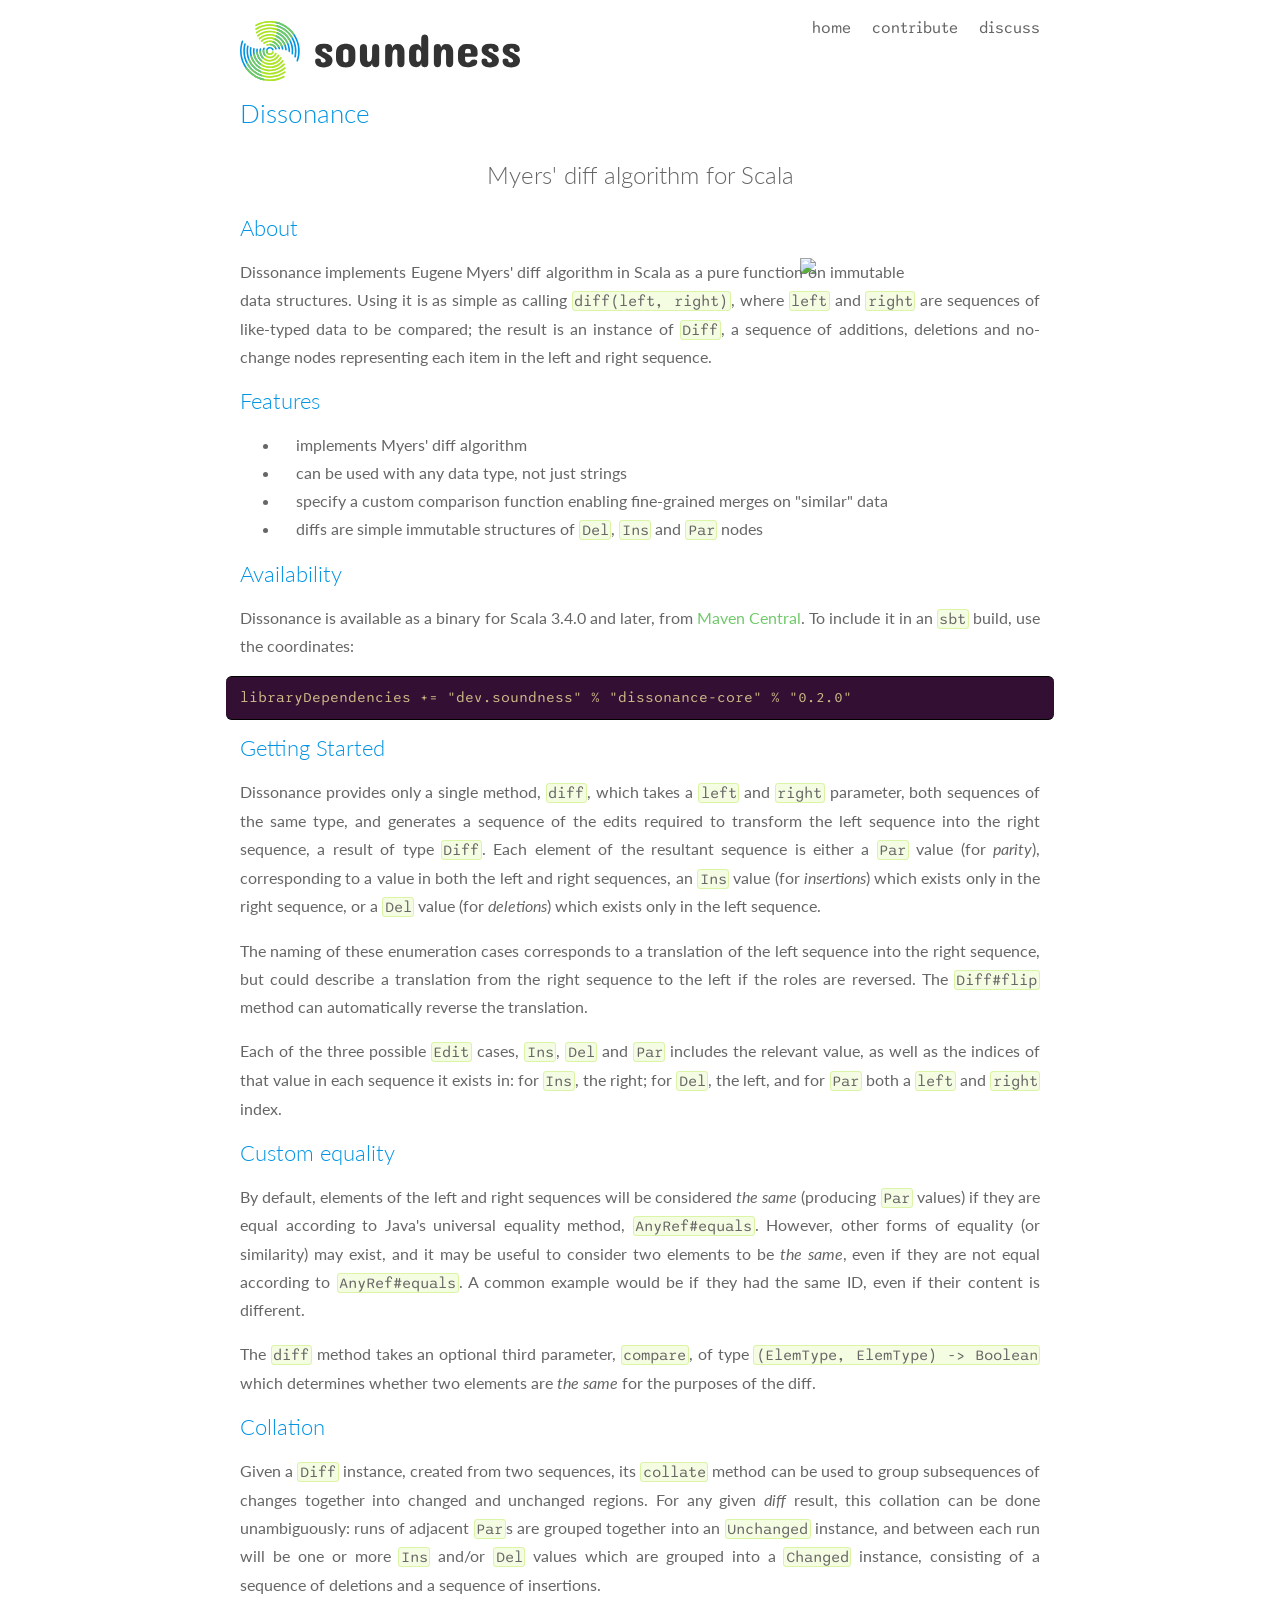
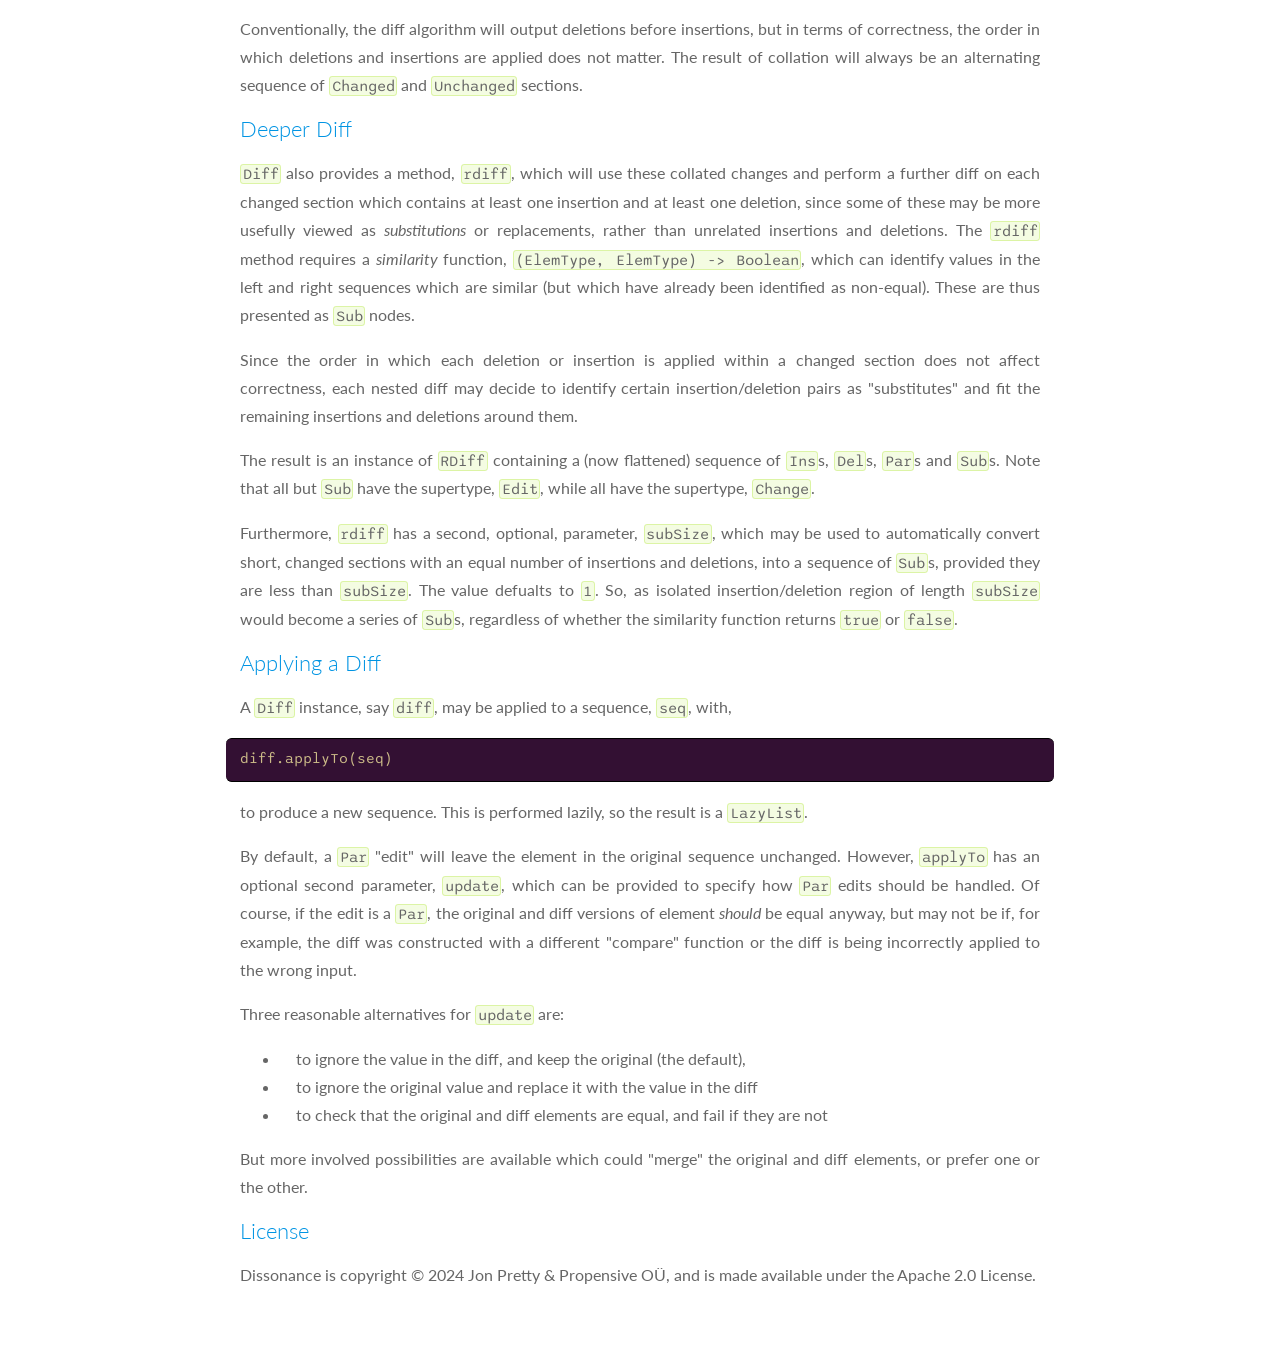
==== dissonance/index.html @ acb8f37b "Add `dissonance` page" ====
<!doctype html>
<html>
    <head>
        <title>Soundness: Dissonance</title>
        <meta charset="utf-8" />
        <link rel="stylesheet" href="/styles.css" />
        <link rel="icon" type="image/x-icon" href="/images/logo2.svg" />
    </head>
    <body>
        <nav>
            <ul>
                <li><a href="/">home</a></li>
                <li>
                    <a href="https://github.com/propensive/soundness"
                        >contribute</a
                    >
                </li>
                <li>
                    <a href="https://discord.com/invite/MBUrkTgMnA">discuss</a>
                </li>
            </ul>
        </nav>
        <main>
            <h2>Dissonance</h2>
            <p class="intro">
              Myers' diff algorithm for Scala
            </p>
            <h3>About</h3>
            <p>
                <img
                    src="https://github.com/propensive/dissonance/raw/main/doc/logo.svg"
                />

                Dissonance implements Eugene Myers' diff algorithm in Scala as a pure function
on immutable data structures. Using it is as simple as calling
<code>diff(left, right)</code>, where <code>left</code> and <code>right</code> are sequences of like-typed data
to be compared; the result is an instance of <code>Diff</code>, a sequence of additions,
deletions and no-change nodes representing each item in the left and right
sequence.</p>
            <h3>Features</h3>
            <ul>
              <li>implements Myers' diff algorithm</li>
              <li>can be used with any data type, not just strings</li>
              <li>specify a custom comparison function enabling fine-grained merges on "similar" data</li>
              <li>diffs are simple immutable structures of <code>Del</code>, <code>Ins</code> and <code>Par</code> nodes</li>
            </ul>

            <h3>Availability</h3>
            <p>
                Dissonance is available as a binary for Scala 3.4.0 and later,
                from <a href="https://central.sonatype.com">Maven Central</a>.
                To include it in an <code>sbt</code> build, use the coordinates:
            </p>
            <pre>libraryDependencies += "dev.soundness" % "dissonance-core" % "0.2.0"</pre>
            <h3>Getting Started</h3>
<p>Dissonance provides only a single method, <code>diff</code>, which takes a <code>left</code> and
<code>right</code> parameter, both sequences of the same type, and generates a sequence of
the edits required to transform the left sequence into the right sequence, a
result of type <code>Diff</code>. Each element of the resultant sequence is either a <code>Par</code>
value (for <em>parity</em>), corresponding to a value in both the left and right
sequences, an <code>Ins</code> value (for <em>insertions</em>) which exists only in the right
sequence, or a <code>Del</code> value (for <em>deletions</em>) which exists only in the left
sequence.</p>

<p>The naming of these enumeration cases corresponds to a translation of the left
sequence into the right sequence, but could describe a translation from the
right sequence to the left if the roles are reversed. The <code>Diff#flip</code> method
can automatically reverse the translation.</p>

<p>Each of the three possible <code>Edit</code> cases, <code>Ins</code>, <code>Del</code> and <code>Par</code> includes the
relevant value, as well as the indices of that value in each sequence it exists
in: for <code>Ins</code>, the right; for <code>Del</code>, the left, and for <code>Par</code> both a <code>left</code> and
<code>right</code> index.</p>

<h3>Custom equality</h3>

<p>By default, elements of the left and right sequences will be considered <em>the
same</em> (producing <code>Par</code> values) if they are equal according to Java's universal
equality method, <code>AnyRef#equals</code>. However, other forms of equality (or
similarity) may exist, and it may be useful to consider two elements to be <em>the
same</em>, even if they are not equal according to <code>AnyRef#equals</code>. A common example
would be if they had the same ID, even if their content is different.</p>

<p>The <code>diff</code> method takes an optional third parameter, <code>compare</code>, of type
<code>(ElemType, ElemType) -&gt; Boolean</code> which determines whether two elements are
<em>the same</em> for the purposes of the diff.</p>

<h3>Collation</h3>

<p>Given a <code>Diff</code> instance, created from two sequences, its <code>collate</code> method can be
used to group subsequences of changes together into changed and unchanged
regions. For any given <em>diff</em> result, this collation can be done unambiguously:
runs of adjacent <code>Par</code>s are grouped together into an <code>Unchanged</code> instance, and
between each run will be one or more <code>Ins</code> and/or <code>Del</code> values which are grouped
into a <code>Changed</code> instance, consisting of a sequence of deletions and a sequence of
insertions.</p>

<p>Conventionally, the diff algorithm will output deletions before insertions, but in
terms of correctness, the order in which deletions and insertions are applied does
not matter. The result of collation will always be an alternating sequence of
<code>Changed</code> and <code>Unchanged</code> sections.</p>

<h3>Deeper Diff</h3>

<p><code>Diff</code> also provides a method, <code>rdiff</code>, which will use these collated changes and
perform a further diff on each changed section which contains at least one insertion
and at least one deletion, since some of these may be more usefully viewed as
<em>substitutions</em> or replacements, rather than unrelated insertions and deletions. The
<code>rdiff</code> method requires a <em>similarity</em> function, <code>(ElemType, ElemType) -> Boolean</code>,
which can identify values in the left and right sequences which are similar (but
which have already been identified as non-equal). These are thus presented as <code>Sub</code>
nodes.</p>

<p>Since the order in which each deletion or insertion is applied within a changed
section does not affect correctness, each nested diff may decide to identify certain
insertion/deletion pairs as "substitutes" and fit the remaining insertions and
deletions around them.</p>

<p>The result is an instance of <code>RDiff</code> containing a (now flattened) sequence of
<code>Ins</code>s, <code>Del</code>s, <code>Par</code>s and <code>Sub</code>s. Note that all but <code>Sub</code> have the supertype,
<code>Edit</code>, while all have the supertype, <code>Change</code>.</p>

<p>Furthermore, <code>rdiff</code> has a second, optional, parameter, <code>subSize</code>, which may be used
to automatically convert short, changed sections with an equal number of insertions
and deletions, into a sequence of <code>Sub</code>s, provided they are less than <code>subSize</code>. The
value defualts to <code>1</code>. So, as isolated insertion/deletion region of length <code>subSize</code>
would become a series of <code>Sub</code>s, regardless of whether the similarity function returns
<code>true</code> or <code>false</code>.</p>

<h3>Applying a Diff</h3>

<p>A <code>Diff</code> instance, say <code>diff</code>,  may be applied to a sequence, <code>seq</code>, with,</p>
<pre>
diff.applyTo(seq)
</pre>
<p>to produce a new sequence. This is performed lazily, so the result is a <code>LazyList</code>.</p>

<p>By default, a <code>Par</code> "edit" will leave the element in the original sequence unchanged.
However, <code>applyTo</code> has an optional second parameter, <code>update</code>, which can be provided
to specify how <code>Par</code> edits should be handled. Of course, if the edit is a <code>Par</code>, the
original and diff versions of element <em>should</em> be equal anyway, but may not be if,
for example, the diff was constructed with a different "compare" function or the
diff is being incorrectly applied to the wrong input.</p>

<p>Three reasonable alternatives for <code>update</code> are:</p>
<ul>
<li>to ignore the value in the diff, and keep the original (the default),</li>
<li>to ignore the original value and replace it with the value in the diff</li>
<li>to check that the original and diff elements are equal, and fail if they are not</li>
</ul>

<p>But more involved possibilities are available which could "merge" the original and
diff elements, or prefer one or the other.</p>


            <h3>License</h3>
            <p>
                Dissonance is copyright &copy; 2024 Jon Pretty &amp; Propensive
                O&Uuml;, and is made available under the Apache 2.0 License.
            </p>
        </main>
    </body>
</html>
---- styles.css ----
@import url('https://fonts.googleapis.com/css2?family=Sono:wght,MONO@200..800,0..1&display=swap');
@import url('https://fonts.googleapis.com/css2?family=Lato:ital,wght@0,100;0,300;0,400;0,700;0,900;1,100;1,300;1,400;1,700;1,900&display=swap');
body { margin: 0; font-family: Lato; line-height: 1.75; font-size: min(16px, calc(1.2vw + 4px)); color: #666666; font-variation-settings: "MONO" 0; text-size-adjust: none; }
b { color: #444444; font-weight: 500; }
a { color: #70c96aff; text-decoration: none; }
a:hover { color: #70c96acc; text-decoration: underline; }
pre { font-family: Sono; background-color: #331033; color: #cb8; border-top: solid 1px black; border-bottom: solid 1px black; font-size: 0.9rem; font-variation-settings: "MONO" 1; padding: 0.8em 1em; margin: 1em -1em; border-radius: 0.4em; line-height: 1.3em; overflow-x: auto; }
p { text-align: justify; }
p img { width: 16em; float: right; margin: 0 -1em 0 1em; shape-outside: circle(); }
h1 { color: #111; font-size: 2.5em; line-height: 1; text-align: center; font-weight: 300; }
h2 { color: #0094e3; font-size: 1.6em; font-weight: 300; margin: 0; }
h3 { color: #0094e3; font-size: 1.4em; font-weight: 300; margin: 0; line-height: 1.25; }
h4 { color: #0094e3; font-size: 1.2em; font-weight: 300; margin: 0; }
.date { font-size: 0.5em; font-weight: 450; }
.intro { font-size: 1.5em; line-height: 1.25; text-align: center; font-weight: 300; }
.highlight { color: #70c96aff; }
code { font-family: Sono; font-variation-settings: "MONO" 1; font-size: 0.95em; background-color: #abe52b22; padding: 0 0.1em; border: solid 1px #abe52b55; border-radius: 0.2em; }
nav { font-family: Sono; padding: 0 0 0 0; right: 0; background-image: url('images/logo.svg'); background-repeat: no-repeat; background-size: 17.5rem; background-position: calc(50vw - min(800px, 90vw)/2) 10px; height: 5rem; }
nav ul { padding: 0; text-align: right; margin: 0.7rem calc(50vw - min(800px, 90vw)/2) 0.5rem 0; }
nav li { display: inline-block; margin: 0.2rem 0 0 1rem; border-bottom: solid 1px transparent; transition: ease-in-out 0.1s all; }
nav li:hover { border-bottom: solid 0.1rem #70c96a; }
nav li a { line-height; 2; text-decoration: none !important; color: inherit; transition: ease-in-out 0.1s all; }
section { border: solid 0.04rem #70c96aff; background-color: #70c96a22; border-left: none; border-right: none; padding: 0 1.4rem; margin: 2em 0; }
main { width: min(800px, 90vw); margin: 0 auto 0; padding: 0 0 3em 0; }
main li { padding-left: 1em; }

@media (max-device-width: 480px) {
  body { text-size-adjust: 133%; }
  nav { height: 12.5em; background-size: 80vw; background-position-y: 2em; }
}

@media (prefers-color-scheme: dark) {
  body { background-color: #111; color: #cccccc; }
  h1 { color: #eee; }
  nav { background-image: url('images/logo-dark.svg'); }
  .intro { color: #ccc; }
  b { color: #fff; }
}
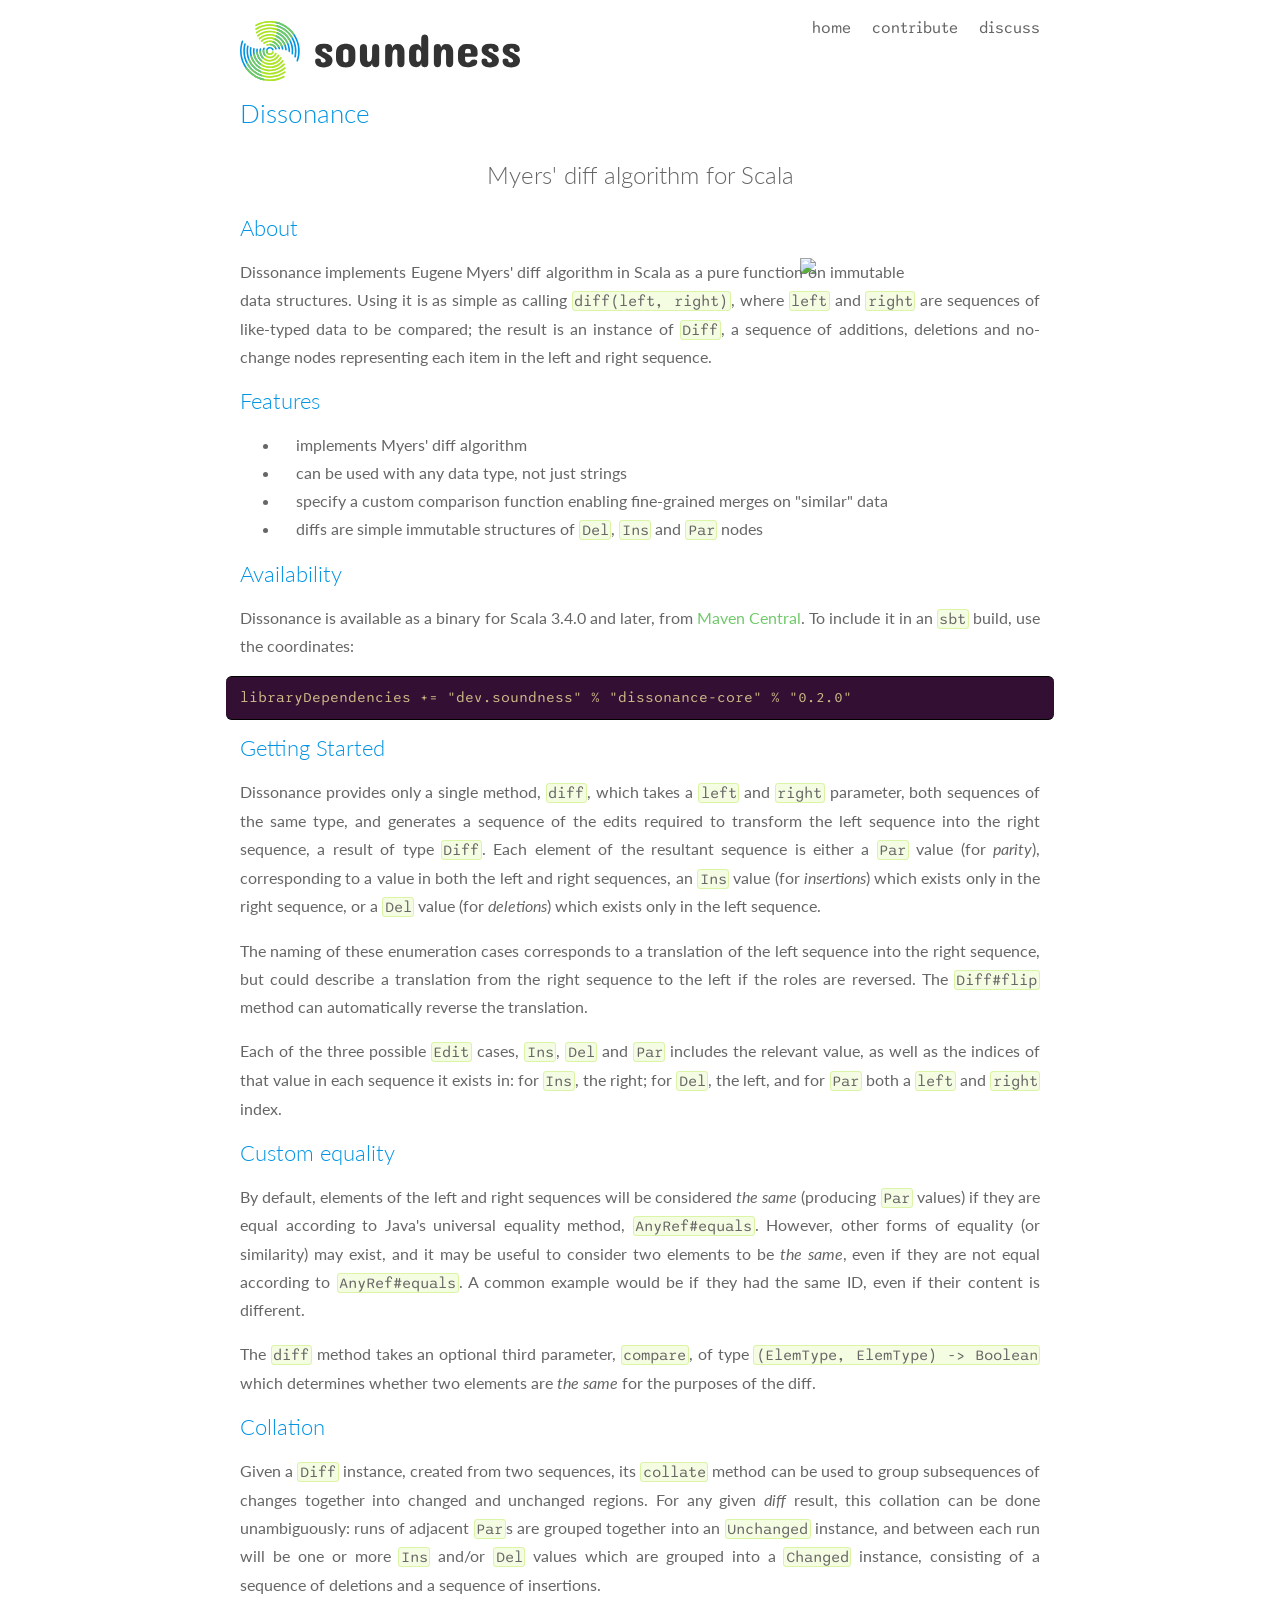
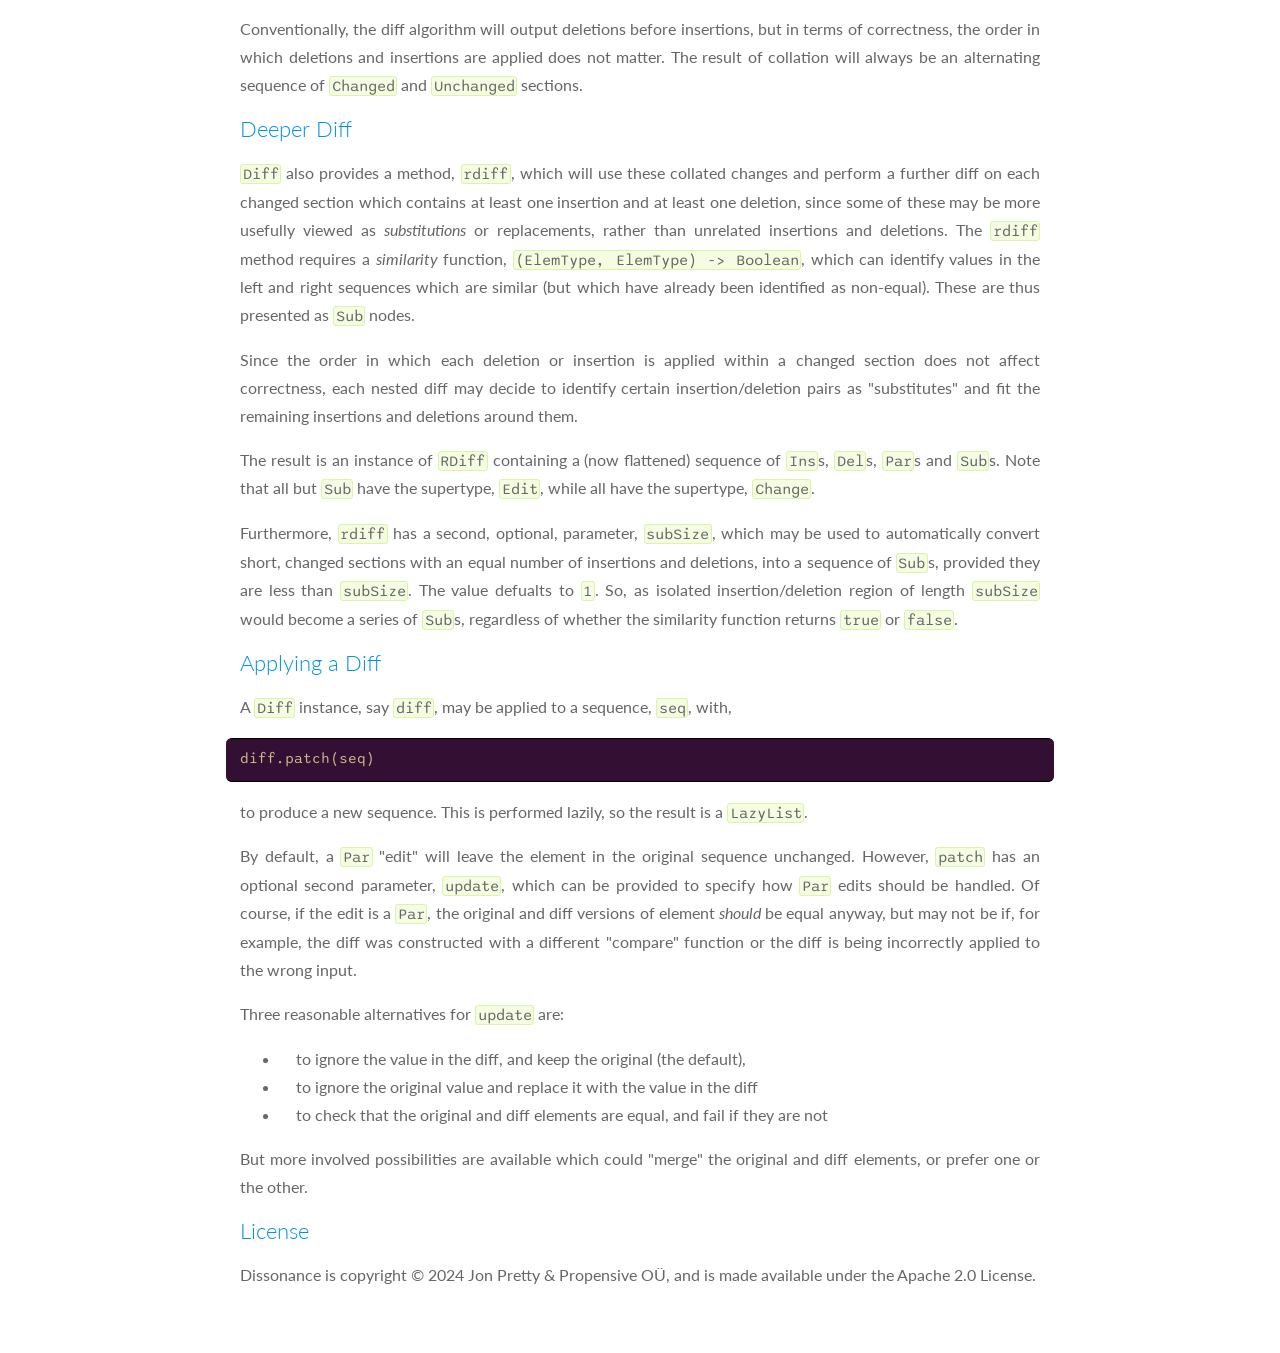
==== commit 4133b933: "Update `applyTo` method to `patch`" ====
--- a/dissonance/index.html
+++ b/dissonance/index.html
@@ -131,12 +131,12 @@
 
 <p>A <code>Diff</code> instance, say <code>diff</code>,  may be applied to a sequence, <code>seq</code>, with,</p>
 <pre>
-diff.applyTo(seq)
+diff.patch(seq)
 </pre>
 <p>to produce a new sequence. This is performed lazily, so the result is a <code>LazyList</code>.</p>
 
 <p>By default, a <code>Par</code> "edit" will leave the element in the original sequence unchanged.
-However, <code>applyTo</code> has an optional second parameter, <code>update</code>, which can be provided
+However, <code>patch</code> has an optional second parameter, <code>update</code>, which can be provided
 to specify how <code>Par</code> edits should be handled. Of course, if the edit is a <code>Par</code>, the
 original and diff versions of element <em>should</em> be equal anyway, but may not be if,
 for example, the diff was constructed with a different "compare" function or the
